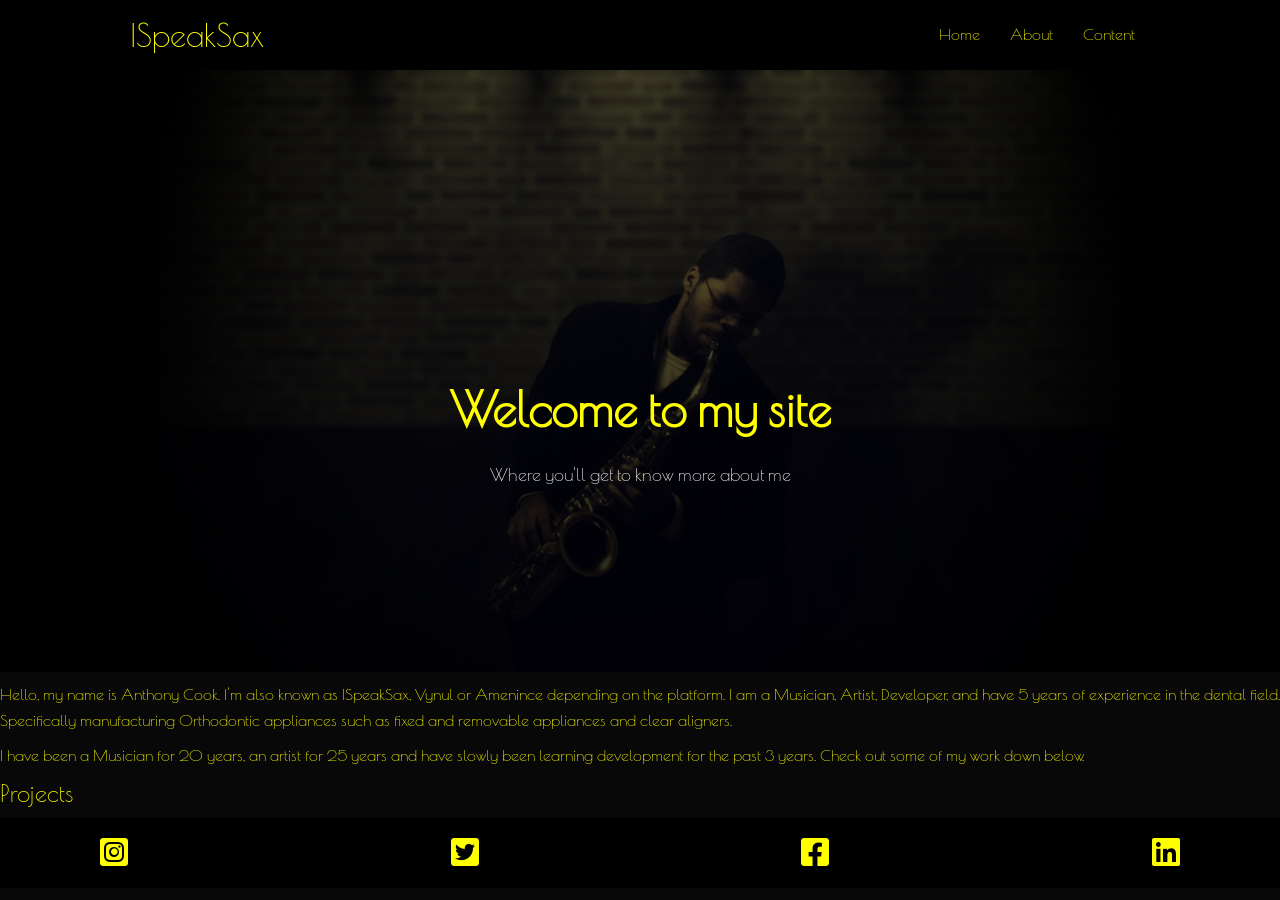
==== index.html @ 54378e81 "Revamped ispeaksax site" ====
<!DOCTYPE html>
<html lang="en">
<head>
    <meta charset="UTF-8">
    <meta name="viewport" content="width=device-width, initial-scale=1.0">
    <link rel="stylesheet" href="style.css">
    <link rel="stylesheet" href="https://use.fontawesome.com/releases/v5.15.4/css/all.css"
        integrity="sha384-DyZ88mC6Up2uqS4h/KRgHuoeGwBcD4Ng9SiP4dIRy0EXTlnuz47vAwmeGwVChigm" crossorigin="anonymous">
    <link href="https://fonts.googleapis.com/css2?family=Poiret+One&family=Source+Sans+Pro:wght@700&display=swap" rel="stylesheet">
    <title>ISpeakSax</title>
</head>
<body>
<header>
    <div class="navigation">
        <!-- ISpeakSax, Home, About, Content -->
        <div class="container flex">
            <h1 class="brand">ISpeakSax</h1>
            <nav>
                <ul>
                    <li><a href="index.html">Home</a></li>
                    <li><a href="about.html">About</a></li>
                    <li><a href="content.html">Content</a></li>
                </ul>
            </nav>
        </div>

        
    </div>

    <section class="home">
        <!-- Title page with picture background -->
        <div class="image-container flex">
            <img src="Sax Pic.jpg" alt="Me playing the saxophone" id="sax">
            <h1 id="landing">Welcome to my site</h1>
            <p id="landing-para">Where you'll get to know more about me</p>
        </div>

    </section>

    <section class="about">
        <!-- Summary of everything I do -->
        <p>Hello, my name is Anthony Cook. I'm also known as ISpeakSax, Vynul or Amenince depending on the platform. I am a Musician, Artist, Developer, and have 5 years of experience in the dental field. Specifically manufacturing Orthodontic appliances such as fixed and removable appliances and clear aligners.</p>
        <p>I have been a Musician for 20 years, an artist for 25 years and have slowly been learning development for the past 3 years. Check out some of my work down below.</p>

    </section>

    <section class="content">
        <!-- Subsection of Dev content, Music, and art -->
        <div class="web">
            <h2 class="md text-center my-2">
                Projects
            </h2>
        </div>

        <div class="music">

        </div>

        <div class="art">

        </div>

    </section>

    <footer class="footer">
        <!-- Instagram, Twitter, Facebook, LinkedIn -->
        <ul class="links flex">
            <li><i class="fab fa-instagram-square"></i></li>
            <li><i class="fab fa-twitter-square"></i></li>
            <li><i class="fab fa-facebook-square"></i></li>
            <li><i class="fab fa-linkedin"></i></li>
        </ul>
        
    </footer>

</header>
</body>
<script type="text/javascript" src="main.js"></script>
</html>
---- style.css ----
* {
    box-sizing: border-box;
    margin: 0;
    padding: 0;
    
}

body {
    font-family: "Poiret One", Arial, Helvetica, sans-serif;
    color: yellow;
    line-height: 1.6;
    background-color: rgb(8, 8, 8);
}

ul {
    list-style-type: none;
}

a {
    text-decoration: none;
    color: yellow;
}

h1,
h2 {
    font-weight: 300;
    line-height: 1.2;
    margin: 10px 0;
}

p {
    margin: 10px 0;
}

img {
    width: 100%;
    opacity: 30%;
}

.image-container {
    max-width: 100%;
    text-align: center;
    position: relative;
    background-color: black;
}

#landing {
    position: absolute;
    max-width: 100%;
    top: 50%;
    font-size: xxx-large;
    font-weight: bolder;
}

.image-container img {
    width: 75%;
    max-height: auto;
}

.image-container p {
    color: rgb(255, 255, 255);
    max-width: 100%;
    position: absolute;
    text-align: center;
    top: 60%;
    padding: 20px;
    font-size: large;
}

/* navigation  */

.navigation {
    background-color: rgb(0, 0, 0);
    height: 70px;
}

.navigation ul {
    display: flex;
}

.navigation a {
    padding: 10px;
    margin: 0 5px;
}

.navigation a:hover {
    background-color: rgba(255, 255, 0, .5);
    transition: .2s ease-in-out;
}

.navigation .flex {
    justify-content: space-between;
}

.container {
    max-width: 1100px;
    margin: 0 auto;
    overflow: auto;
    padding: 0 40px;
}

.flex {
    display: flex;
    justify-content: center;
    align-items: center;
    height: 100%;
}

/* footer  */

.footer {
    font-size: xx-large;
    height: 70px;
    background-color: black;
    position: relative;
    max-height: 100vh;
}

.footer ul {
    display: flex;
    padding: 10px;
    margin: 0 auto;
}

.links {
    max-width: 1100px;
    margin: 0 auto;
    overflow: auto;
    padding: 0 40px;
}

.footer .flex {
    justify-content: space-between;
}

.footer li {
    cursor: pointer;
}

.footer li:hover {
    color: rgb(116, 116, 24);
}
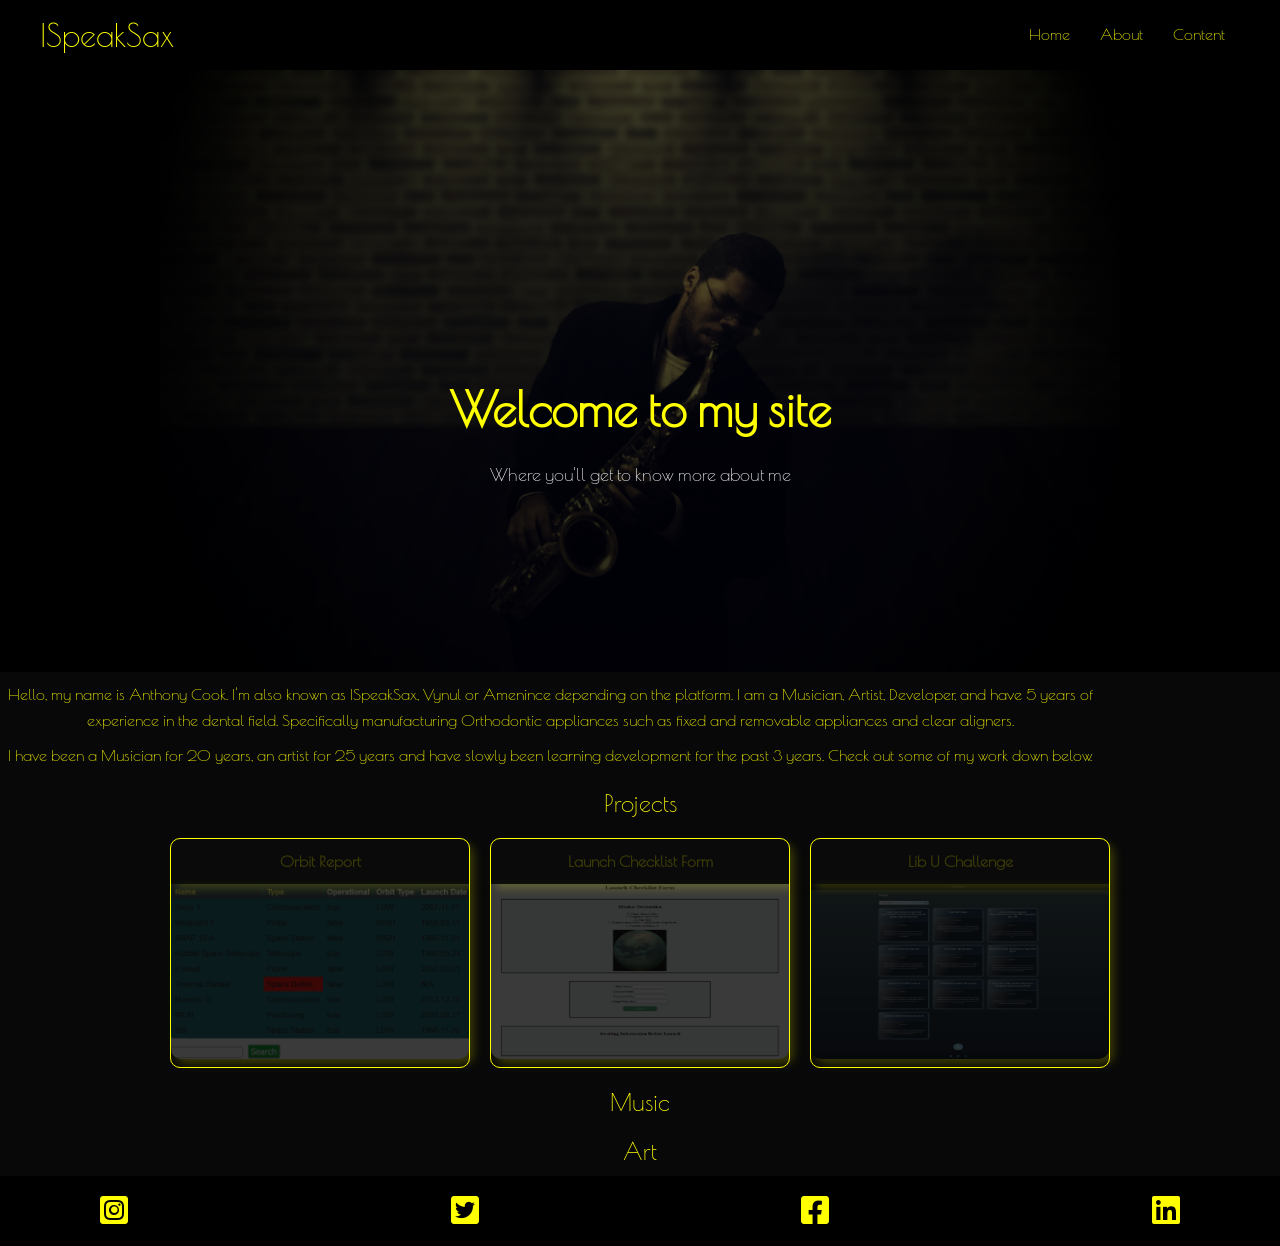
==== commit ac050790: "Started adjusting grid card area" ====
--- a/index.html
+++ b/index.html
@@ -47,17 +47,32 @@
     <section class="content">
         <!-- Subsection of Dev content, Music, and art -->
         <div class="web">
-            <h2 class="md text-center my-2">
+            <h2 class="projects">
                 Projects
             </h2>
+            <div class="card-container flex">
+                <div class="card">
+                    <h4>Orbit Report</h4>
+                    <img src="Orbit Report.png" alt="Orbit Report Project" width="100%">
+                </div>
+                <div class="card">
+                    <h4>Launch Checklist Form</h4>
+                    <img src="Launch Checklist Form.png" alt="Launch Checklist Form" width="100%" height="175px">
+                </div>
+                <div class="card">
+                    <h4>Lib U Challenge</h4>
+                    <img src="Liberty University Code Challenge 4.png" alt="Liberty University Challenge" width="100%" height="175px">
+                </div>
+            </div>
         </div>
 
         <div class="music">
-
+            <h2 class="music-text">Music</h2>
+    
         </div>
 
         <div class="art">
-
+            <h2 class="art-text">Art</h2>
         </div>
 
     </section>
--- a/style.css
+++ b/style.css
@@ -32,7 +32,7 @@
     margin: 10px 0;
 }
 
-img {
+.image-container img {
     width: 100%;
     opacity: 30%;
 }
@@ -85,6 +85,7 @@
 
 .navigation a:hover {
     background-color: rgba(255, 255, 0, .5);
+    border-radius: 5px;
     transition: .2s ease-in-out;
 }
 
@@ -92,11 +93,36 @@
     justify-content: space-between;
 }
 
+.content {
+    display: flex;
+    text-align: center;
+    flex-direction: column;
+    justify-content: center;
+}
+
+.about {
+    text-align: center;
+    max-width: 1100px;
+}
+
+.web {
+    display: flex;
+    flex-direction: column;
+    /* background-color: blueviolet; */
+    max-width: 1100px;
+    height: auto;
+}
+
+.card-container {
+    /* background-color: palevioletred; */
+
+}
+
 .container {
-    max-width: 1100px;
     margin: 0 auto;
     overflow: auto;
     padding: 0 40px;
+    /* background-color: white; */
 }
 
 .flex {
@@ -105,6 +131,57 @@
     align-items: center;
     height: 100%;
 }
+
+.web {
+    align-items: center;
+    align-self: center;
+}
+
+.card {
+    width: 300px;
+    height: 350px auto;
+    /* background-color: white; */
+    margin: 10px;
+    border: 1px solid yellow;
+    border-radius: 10px;
+    
+}
+
+/* .card:hover {
+    cursor: pointer;
+} */
+
+.card:hover h4, .card:hover img{
+    opacity: 100%;
+    cursor: pointer;
+    transition: 0.1s ease-in-out;
+}
+
+.card h4 {
+    background-color: rgb(22, 22, 22);
+    opacity: 20%;
+    width: 100%;
+    padding: 10px;
+    border-top-left-radius: 10px;
+    border-top-right-radius: 10px;
+    filter: drop-shadow(5px 5px 5px yellow);
+}
+
+.card img {
+    width: 100%;
+    opacity: 20%;
+    border-bottom-left-radius: 10px;
+    border-bottom-right-radius: 10px;
+    filter: drop-shadow(5px 5px 5px yellow);
+}
+
+
+
+
+.container .flex {
+    flex-wrap: wrap;
+}
+
 
 /* footer  */
 
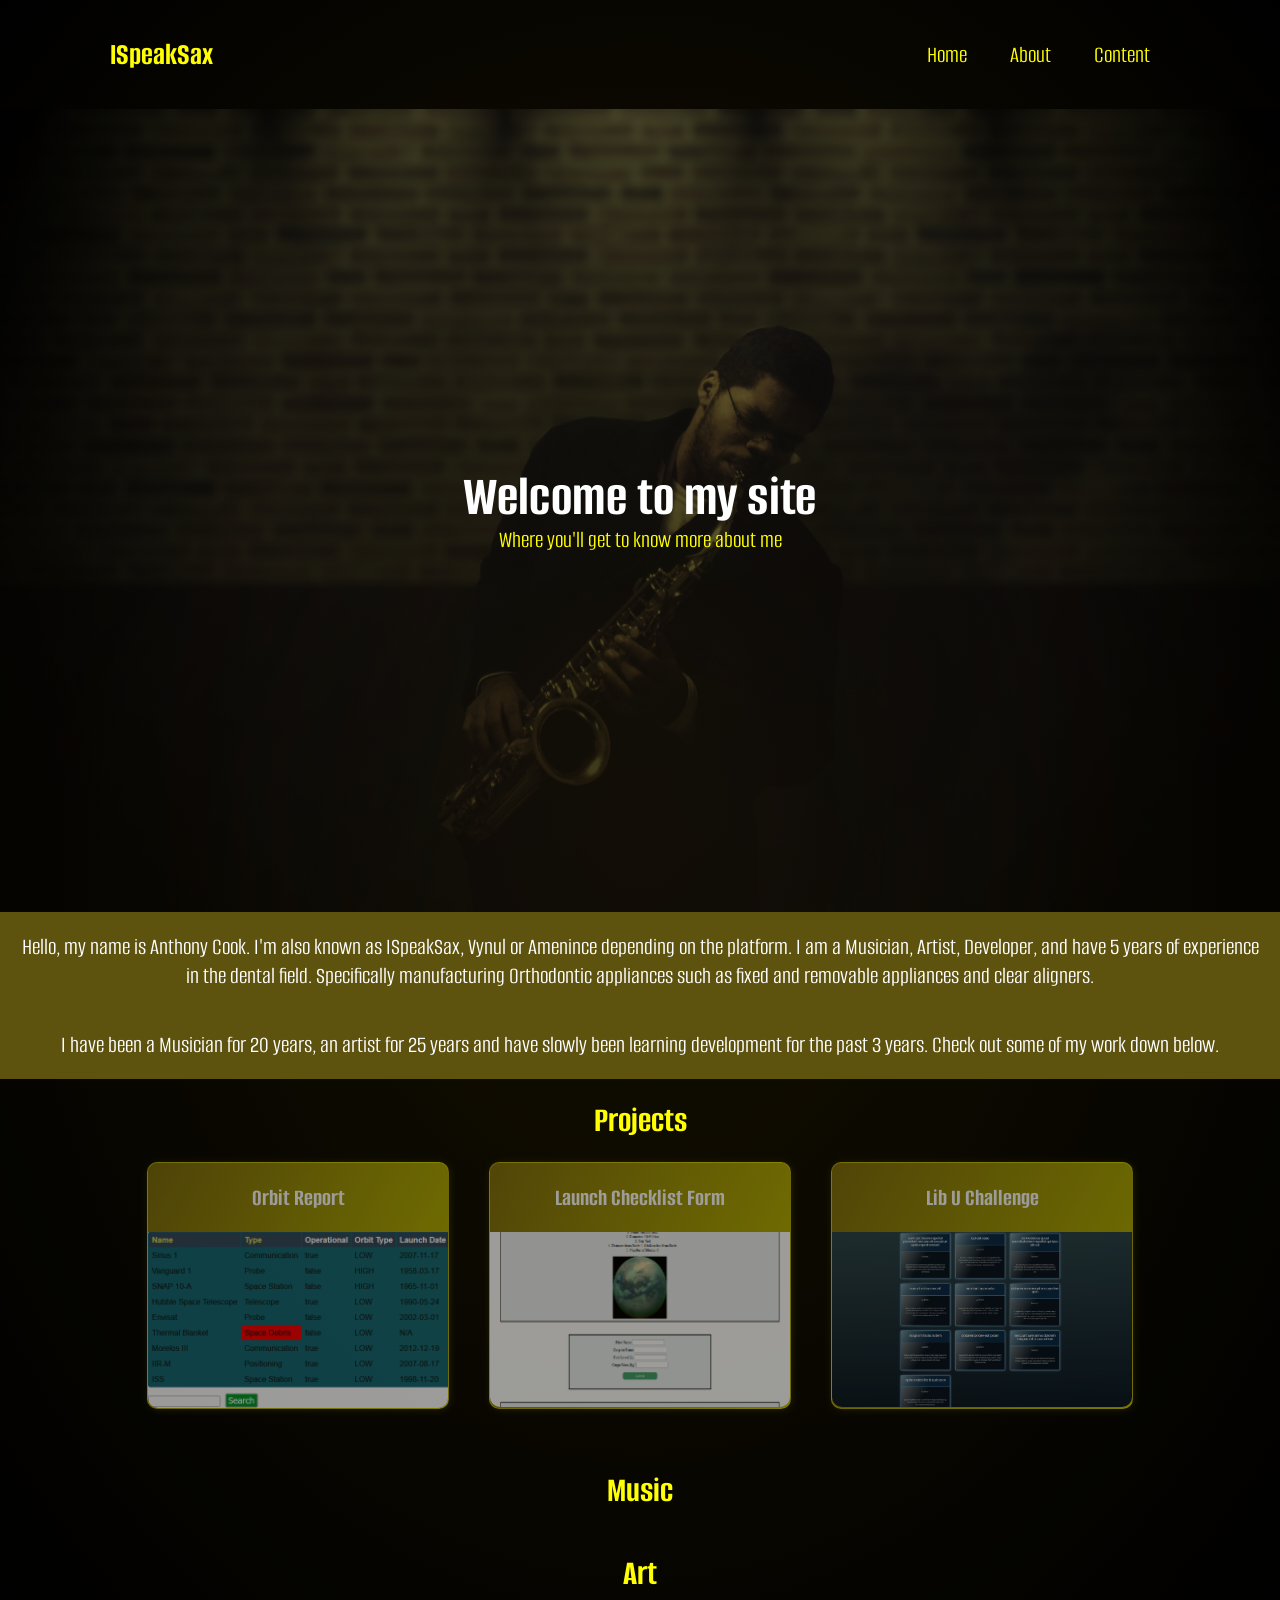
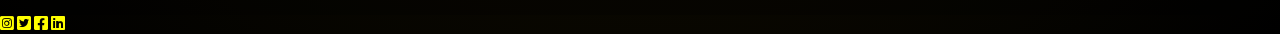
==== commit abb08bb8: "Made site more responsive, made projects clickable links" ====
--- a/index.html
+++ b/index.html
@@ -1,19 +1,22 @@
 <!DOCTYPE html>
 <html lang="en">
+
 <head>
     <meta charset="UTF-8">
     <meta name="viewport" content="width=device-width, initial-scale=1.0">
     <link rel="stylesheet" href="style.css">
     <link rel="stylesheet" href="https://use.fontawesome.com/releases/v5.15.4/css/all.css"
         integrity="sha384-DyZ88mC6Up2uqS4h/KRgHuoeGwBcD4Ng9SiP4dIRy0EXTlnuz47vAwmeGwVChigm" crossorigin="anonymous">
-    <link href="https://fonts.googleapis.com/css2?family=Poiret+One&family=Source+Sans+Pro:wght@700&display=swap" rel="stylesheet">
+    <link href="https://fonts.googleapis.com/css2?family=Poiret+One&family=Source+Sans+Pro:wght@700&display=swap"
+        rel="stylesheet">
     <title>ISpeakSax</title>
 </head>
+
 <body>
-<header>
-    <div class="navigation">
+
+    <section class="navigation">
         <!-- ISpeakSax, Home, About, Content -->
-        <div class="container flex">
+        <div class="nav-bar">
             <h1 class="brand">ISpeakSax</h1>
             <nav>
                 <ul>
@@ -23,24 +26,25 @@
                 </ul>
             </nav>
         </div>
+    </section>
 
-        
-    </div>
 
     <section class="home">
+        <img src="Sax Pic.jpg" alt="Me playing the saxophone" class="sax" width="1920" height="1080">
         <!-- Title page with picture background -->
-        <div class="image-container flex">
-            <img src="Sax Pic.jpg" alt="Me playing the saxophone" id="sax">
+        <div class="home-text">
             <h1 id="landing">Welcome to my site</h1>
             <p id="landing-para">Where you'll get to know more about me</p>
         </div>
-
     </section>
 
     <section class="about">
         <!-- Summary of everything I do -->
-        <p>Hello, my name is Anthony Cook. I'm also known as ISpeakSax, Vynul or Amenince depending on the platform. I am a Musician, Artist, Developer, and have 5 years of experience in the dental field. Specifically manufacturing Orthodontic appliances such as fixed and removable appliances and clear aligners.</p>
-        <p>I have been a Musician for 20 years, an artist for 25 years and have slowly been learning development for the past 3 years. Check out some of my work down below.</p>
+        <p>Hello, my name is Anthony Cook. I'm also known as ISpeakSax, Vynul or Amenince depending on the platform.
+            I am a Musician, Artist, Developer, and have 5 years of experience in the dental field. Specifically
+            manufacturing Orthodontic appliances such as fixed and removable appliances and clear aligners.</p>
+        <p>I have been a Musician for 20 years, an artist for 25 years and have slowly been learning development for
+            the past 3 years. Check out some of my work down below.</p>
 
     </section>
 
@@ -50,25 +54,32 @@
             <h2 class="projects">
                 Projects
             </h2>
-            <div class="card-container flex">
+            <div class="card-container">
                 <div class="card">
-                    <h4>Orbit Report</h4>
-                    <img src="Orbit Report.png" alt="Orbit Report Project" width="100%">
+                    <a href="https://amenince.github.io/orbit-report/" target="_blank">
+                        <h4>Orbit Report</h4>
+                        <img src="Orbit Report.png" alt="Orbit Report Project" width="100%">
+                    </a>
                 </div>
                 <div class="card">
-                    <h4>Launch Checklist Form</h4>
-                    <img src="Launch Checklist Form.png" alt="Launch Checklist Form" width="100%" height="175px">
+                    <a href="https://amenince.github.io/Launch-Checklist-Form/" target="_blank">
+                        <h4>Launch Checklist Form</h4>
+                        <img src="Launch Checklist Form.png" alt="Launch Checklist Form" width="100%" height="175px">
+                    </a>
                 </div>
                 <div class="card">
-                    <h4>Lib U Challenge</h4>
-                    <img src="Liberty University Code Challenge 4.png" alt="Liberty University Challenge" width="100%" height="175px">
+                    <a href="https://amenince.github.io/lib-u-challenge/" target="_blank">
+                        <h4>Lib U Challenge</h4>
+                        <img src="Liberty University Code Challenge 4.png" alt="Liberty University Challenge"
+                            width="100%" height="175px">
+                    </a>
                 </div>
             </div>
         </div>
 
         <div class="music">
             <h2 class="music-text">Music</h2>
-    
+
         </div>
 
         <div class="art">
@@ -77,18 +88,21 @@
 
     </section>
 
-    <footer class="footer">
-        <!-- Instagram, Twitter, Facebook, LinkedIn -->
-        <ul class="links flex">
-            <li><i class="fab fa-instagram-square"></i></li>
-            <li><i class="fab fa-twitter-square"></i></li>
-            <li><i class="fab fa-facebook-square"></i></li>
-            <li><i class="fab fa-linkedin"></i></li>
-        </ul>
-        
-    </footer>
+    <section class="footer">
+        <footer class="foot-container">
+            <!-- Instagram, Twitter, Facebook, LinkedIn -->
+            <nav>
+                <ul class="links">
+                    <li><i class="fab fa-instagram-square"></i></li>
+                    <li><i class="fab fa-twitter-square"></i></li>
+                    <li><i class="fab fa-facebook-square"></i></li>
+                    <li><i class="fab fa-linkedin"></i></li>
+                </ul>
+            </nav>
+        </footer>
+    </section>
 
-</header>
 </body>
 <script type="text/javascript" src="main.js"></script>
+
 </html>
--- a/style.css
+++ b/style.css
@@ -1,219 +1,179 @@
+@import url("https://fonts.googleapis.com/css2?family=Alumni+Sans:ital,wght@0,100;0,400;1,100&display=swap");
+
 * {
-    box-sizing: border-box;
-    margin: 0;
-    padding: 0;
-    
+  box-sizing: border-box;
+  margin: 0;
+  padding: 0;
 }
 
 body {
-    font-family: "Poiret One", Arial, Helvetica, sans-serif;
-    color: yellow;
-    line-height: 1.6;
-    background-color: rgb(8, 8, 8);
+  display: grid;
+  font-family: "Alumni Sans", Arial, Helvetica, sans-serif;
+  max-width: 100%;
+  min-height: 100vh;
+  background: radial-gradient(rgb(27, 21, 1), rgb(0, 0, 0));
+  overflow-x: hidden;
 }
 
-ul {
-    list-style-type: none;
+.navigation {
+  display: flex;
+  width: 100vw;
+  /* background-color: red; */
+  place-content: center;
 }
 
-a {
-    text-decoration: none;
-    color: yellow;
+.nav-bar {
+  display: inline-flex;
+  width: 1100px;
+  place-content: space-between;
+  place-items: center;
+  padding: 20px;
+  overflow: auto;
+  /* background-color: yellow; */
 }
 
-h1,
-h2 {
-    font-weight: 300;
-    line-height: 1.2;
-    margin: 10px 0;
+.brand {
+  font-size: xx-large;
+  color: yellow;
 }
 
-p {
-    margin: 10px 0;
+.nav-bar a {
+  color: white;
+  padding: 20px;
+  font-size: x-large;
 }
 
-.image-container img {
-    width: 100%;
-    opacity: 30%;
+.nav-bar a:hover {
+  cursor: pointer;
+  background-color: rgb(94, 82, 15);
+  transition: 0.2s ease-in-out;
 }
 
-.image-container {
-    max-width: 100%;
-    text-align: center;
-    position: relative;
-    background-color: black;
+.nav-bar a,
+li {
+  display: inline-flex;
+  text-decoration: none;
+  list-style: none;
+  color: yellow;
 }
 
-#landing {
-    position: absolute;
-    max-width: 100%;
-    top: 50%;
-    font-size: xxx-large;
-    font-weight: bolder;
+.home {
+  display: flex;
 }
 
-.image-container img {
-    width: 75%;
-    max-height: auto;
+.home img {
+  width: 100vw;
+  height: auto;
+  position: relative;
+  object-fit: cover;
+  opacity: 30%;
 }
 
-.image-container p {
-    color: rgb(255, 255, 255);
-    max-width: 100%;
-    position: absolute;
-    text-align: center;
-    top: 60%;
-    padding: 20px;
-    font-size: large;
+.home-text {
+  width: 100vw;
+  height: auto;
+  text-align: center;
+  position: absolute;
+  place-self: center;
+  padding: 20px;
+  /* position: absolute; */
 }
 
-/* navigation  */
-
-.navigation {
-    background-color: rgb(0, 0, 0);
-    height: 70px;
+.home h1 {
+  font-size: xxx-large;
+  scale: 1.2;
+  color: white;
 }
 
-.navigation ul {
-    display: flex;
+.home p {
+  color: yellow;
+  font-size: x-large;
 }
 
-.navigation a {
-    padding: 10px;
-    margin: 0 5px;
+.about {
+  background-color: rgb(94, 82, 15);
+  width: 100vw;
 }
 
-.navigation a:hover {
-    background-color: rgba(255, 255, 0, .5);
-    border-radius: 5px;
-    transition: .2s ease-in-out;
-}
-
-.navigation .flex {
-    justify-content: space-between;
+.about p {
+  text-align: center;
+  place-content: center;
+  font-size: x-large;
+  padding: 20px;
+  display: flex;
+  color: white;
 }
 
 .content {
-    display: flex;
-    text-align: center;
-    flex-direction: column;
-    justify-content: center;
+  place-self: center;
+  text-align: center;
+  color: yellow;
+  width: 100%;
+  height: auto;
+  background-color: rgba(0, 0, 0, 0.288);
 }
 
-.about {
-    text-align: center;
-    max-width: 1100px;
-}
-
-.web {
-    display: flex;
-    flex-direction: column;
-    /* background-color: blueviolet; */
-    max-width: 1100px;
-    height: auto;
+.web,
+.music,
+.art {
+  display: flex;
+  flex-direction: column;
+  flex-wrap: wrap;
+  padding: 20px;
+  font-size: x-large;
+  max-width: 100vw;
 }
 
 .card-container {
-    /* background-color: palevioletred; */
-
-}
-
-.container {
-    margin: 0 auto;
-    overflow: auto;
-    padding: 0 40px;
-    /* background-color: white; */
-}
-
-.flex {
-    display: flex;
-    justify-content: center;
-    align-items: center;
-    height: 100%;
-}
-
-.web {
-    align-items: center;
-    align-self: center;
+  display: flex;
+  flex-wrap: wrap;
+  max-width: 100vw;
+  place-content: center;
 }
 
 .card {
-    width: 300px;
-    height: 350px auto;
-    /* background-color: white; */
-    margin: 10px;
-    border: 1px solid yellow;
-    border-radius: 10px;
-    
+  /* padding: 20px; */
+  background: linear-gradient(
+    120deg,
+    rgba(185, 160, 20, 0.671),
+    rgba(255, 255, 0, 0.74)
+  );
+  color: white;
+  display: flex;
+  flex-direction: column;
+  margin: 20px;
+  place-content: space-between;
+  border: 1px solid rgba(255, 255, 0, 0.37);
+  border-radius: 10px;
+  box-shadow: 1px 1px 10px rgba(255, 255, 0, 0.158);
+  opacity: 60%;
 }
 
-/* .card:hover {
-    cursor: pointer;
-} */
-
-.card:hover h4, .card:hover img{
-    opacity: 100%;
-    cursor: pointer;
-    transition: 0.1s ease-in-out;
+.card:hover {
+  cursor: pointer;
+  scale: 1.05;
+  opacity: 100%;
+  transition: 0.2s ease-in-out;
 }
 
 .card h4 {
-    background-color: rgb(22, 22, 22);
-    opacity: 20%;
-    width: 100%;
-    padding: 10px;
-    border-top-left-radius: 10px;
-    border-top-right-radius: 10px;
-    filter: drop-shadow(5px 5px 5px yellow);
+  padding: 20px;
+  font-size: x-large;
 }
 
 .card img {
-    width: 100%;
-    opacity: 20%;
-    border-bottom-left-radius: 10px;
-    border-bottom-right-radius: 10px;
-    filter: drop-shadow(5px 5px 5px yellow);
+  width: 300px;
+  object-fit: cover;
+  border-radius: 0 0 10px 10px;
+  /* opacity: 60%; */
 }
 
-
-
-
-.container .flex {
-    flex-wrap: wrap;
+.card a {
+  display: flex;
+  flex-direction: column;
+  list-style: none;
+  text-decoration: none;
+  color: white;
+  /* background-color: red; */
+  border-radius: 10px;
 }
-
-
-/* footer  */
-
-.footer {
-    font-size: xx-large;
-    height: 70px;
-    background-color: black;
-    position: relative;
-    max-height: 100vh;
-}
-
-.footer ul {
-    display: flex;
-    padding: 10px;
-    margin: 0 auto;
-}
-
-.links {
-    max-width: 1100px;
-    margin: 0 auto;
-    overflow: auto;
-    padding: 0 40px;
-}
-
-.footer .flex {
-    justify-content: space-between;
-}
-
-.footer li {
-    cursor: pointer;
-}
-
-.footer li:hover {
-    color: rgb(116, 116, 24);
-}
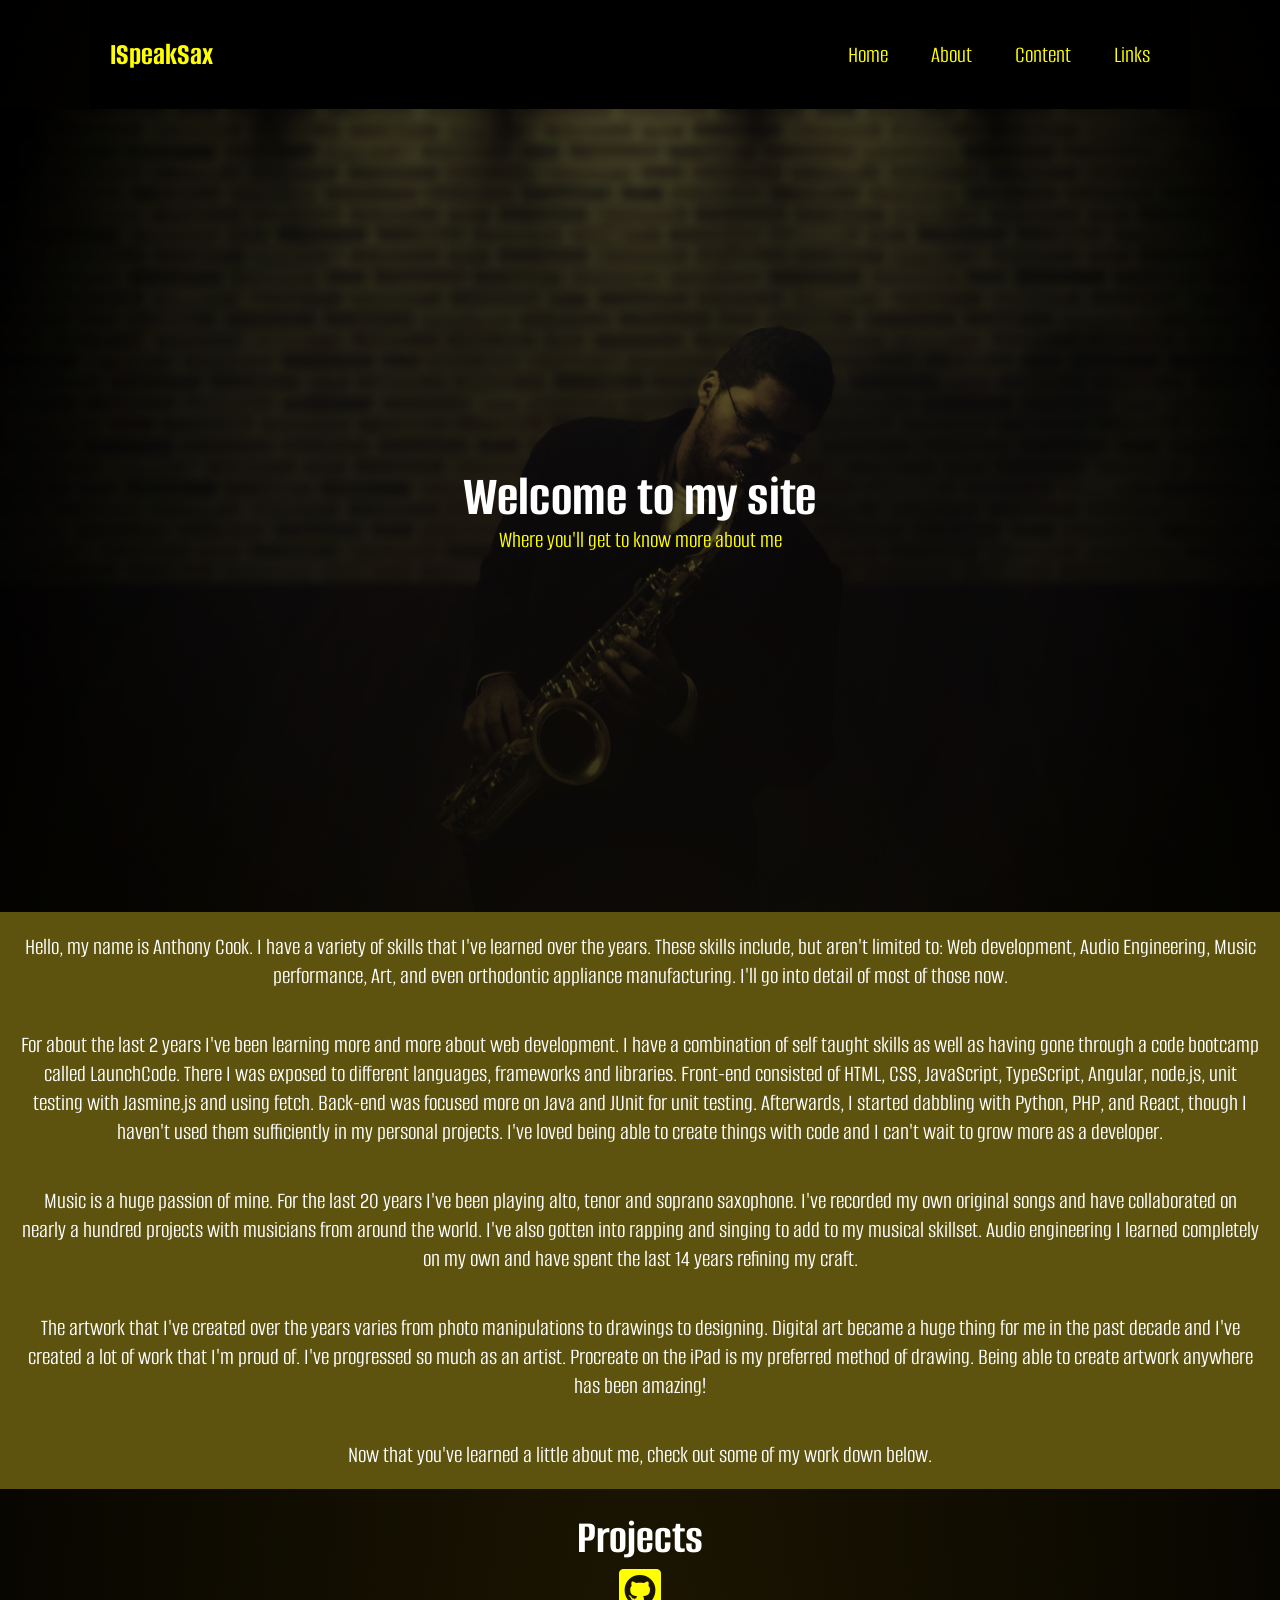
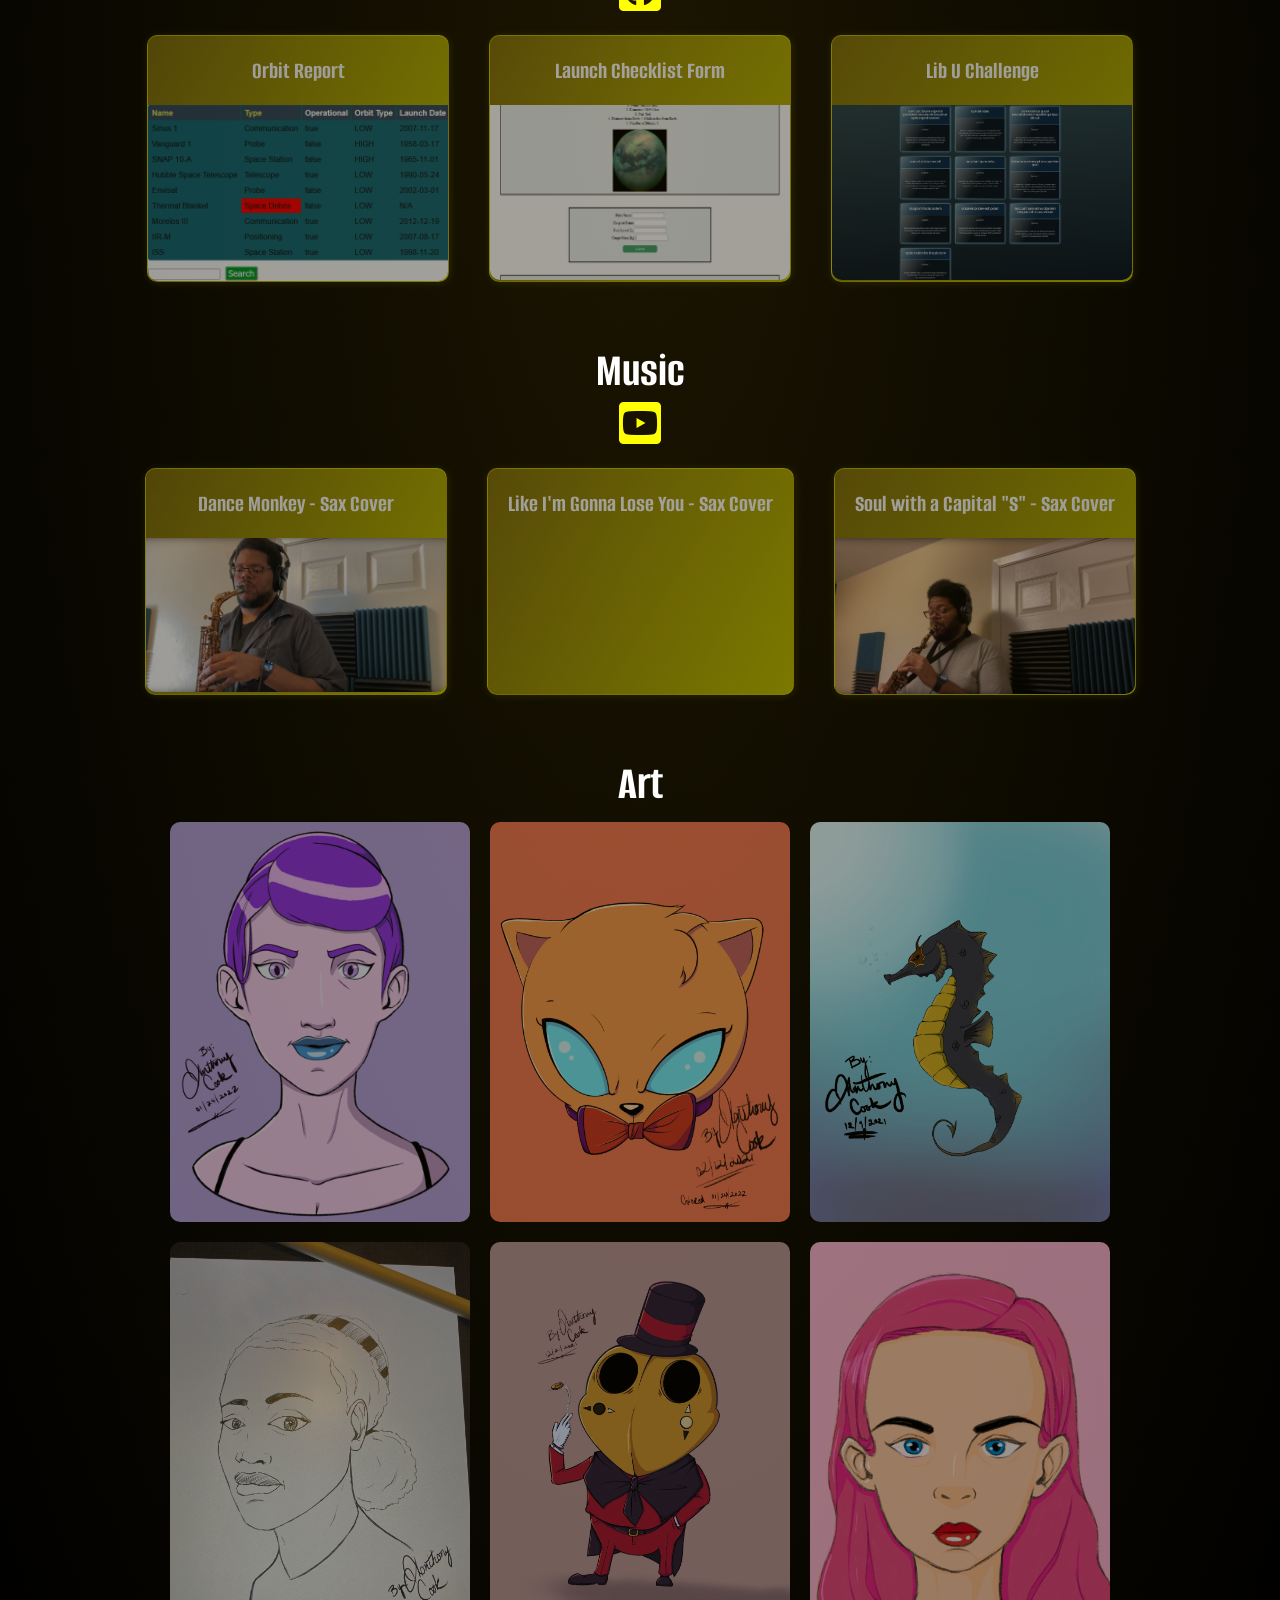
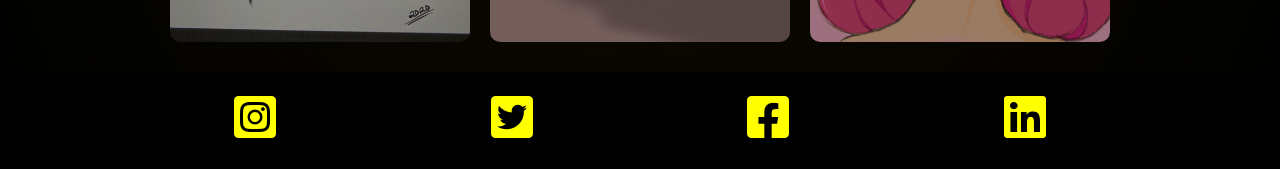
==== commit f74b24e7: "Made final touches to site" ====
--- a/index.html
+++ b/index.html
@@ -5,6 +5,7 @@
     <meta charset="UTF-8">
     <meta name="viewport" content="width=device-width, initial-scale=1.0">
     <link rel="stylesheet" href="style.css">
+    <link rel="javascript" defer href="main.js">
     <link rel="stylesheet" href="https://use.fontawesome.com/releases/v5.15.4/css/all.css"
         integrity="sha384-DyZ88mC6Up2uqS4h/KRgHuoeGwBcD4Ng9SiP4dIRy0EXTlnuz47vAwmeGwVChigm" crossorigin="anonymous">
     <link href="https://fonts.googleapis.com/css2?family=Poiret+One&family=Source+Sans+Pro:wght@700&display=swap"
@@ -20,16 +21,17 @@
             <h1 class="brand">ISpeakSax</h1>
             <nav>
                 <ul>
-                    <li><a href="index.html">Home</a></li>
-                    <li><a href="about.html">About</a></li>
-                    <li><a href="content.html">Content</a></li>
+                    <li><a href="#home">Home</a></li>
+                    <li><a href="#about">About</a></li>
+                    <li><a href="#content">Content</a></li>
+                    <li><a href="#links">Links</a></li>
                 </ul>
             </nav>
         </div>
     </section>
 
 
-    <section class="home">
+    <section class="home" id="home">
         <img src="Sax Pic.jpg" alt="Me playing the saxophone" class="sax" width="1920" height="1080">
         <!-- Title page with picture background -->
         <div class="home-text">
@@ -38,22 +40,39 @@
         </div>
     </section>
 
-    <section class="about">
+    <section class="about" id="about">
         <!-- Summary of everything I do -->
-        <p>Hello, my name is Anthony Cook. I'm also known as ISpeakSax, Vynul or Amenince depending on the platform.
-            I am a Musician, Artist, Developer, and have 5 years of experience in the dental field. Specifically
-            manufacturing Orthodontic appliances such as fixed and removable appliances and clear aligners.</p>
-        <p>I have been a Musician for 20 years, an artist for 25 years and have slowly been learning development for
-            the past 3 years. Check out some of my work down below.</p>
+        <p>Hello, my name is Anthony Cook. I have a variety of skills that I've learned over the years. These skills
+            include, but aren't limited to: Web development, Audio Engineering, Music performance, Art, and even
+            orthodontic appliance manufacturing. I'll go into detail of most of those now.</p>
+        <p>For about the last 2 years I've been learning more and more about web development. I have a combination of
+            self taught skills as well as having gone through a code bootcamp called LaunchCode. There I was exposed to
+            different languages, frameworks and libraries. Front-end consisted of HTML, CSS, JavaScript, TypeScript,
+            Angular, node.js, unit testing with Jasmine.js and using fetch. Back-end was focused more on Java and JUnit
+            for unit testing. Afterwards, I started dabbling with Python, PHP, and React, though I haven't used them
+            sufficiently in my personal projects. I've loved being able to create things with code and I can't wait to
+            grow more as a developer. </p>
+        <p>Music is a huge passion of mine. For the last 20 years I've been playing alto, tenor and soprano saxophone.
+            I've recorded my own original songs and have collaborated on nearly a hundred projects with musicians from
+            around the world. I've also gotten into rapping and singing to add to my musical skillset. Audio engineering
+            I learned completely on my own and have spent the last 14 years refining my craft.</p>
+        <p>The artwork that I've created over the years varies from photo manipulations to drawings to designing.
+            Digital art became a huge thing for me in the past decade and I've created a lot of work that I'm proud of.
+            I've progressed so much as an artist. Procreate on the iPad is my preferred method of drawing. Being able to
+            create artwork anywhere has been amazing!</p>
+        <p>Now that you've learned a little about me, check out some of my work down below.</p>
 
     </section>
 
-    <section class="content">
+    <section class="content" id="content">
         <!-- Subsection of Dev content, Music, and art -->
         <div class="web">
             <h2 class="projects">
                 Projects
             </h2>
+            <a href="https://github.com/Amenince/" target="_blank">
+                <li><i class="fab fa-github-square"></i></li>
+            </a>
             <div class="card-container">
                 <div class="card">
                     <a href="https://amenince.github.io/orbit-report/" target="_blank">
@@ -79,24 +98,62 @@
 
         <div class="music">
             <h2 class="music-text">Music</h2>
-
+            <a href="https://www.youtube.com/c/ispeaksax" target="_blank">
+                <li><i class="fab fa-youtube-square"></i></li>
+            </a>
+            <div class="music-container">
+                <div class="card">
+                    <a href="https://www.youtube.com/watch?v=2vs6IHyzeOs" target="_blank">
+                        <h4>Dance Monkey - Sax Cover</h4>
+                        <img src="Dance Monkey Cover.png" alt="">
+                    </a>
+                </div>
+                <div class="card">
+                    <a href="https://www.youtube.com/watch?v=L5eUDcwKcqo" target="_blank">
+                        <h4>Like I'm Gonna Lose You - Sax Cover</h4>
+                        <img src="Like I'm Gonna Lose You - Sax Cover.png" alt="">
+                    </a>
+                </div>
+                <div class="card">
+                    <a href="https://www.youtube.com/watch?v=a9vd3JEE-C0" target="_blank">
+                        <h4>Soul with a Capital "S" - Sax Cover</h4>
+                        <img src="Soul with a Capital S - Cover.png" alt="">
+                    </a>
+                </div>
+            </div>
         </div>
 
         <div class="art">
             <h2 class="art-text">Art</h2>
+            <div class="art-container">
+                <img src="Purple Girl.PNG" alt="" width="300px" height="400px">
+                <img src="Cat.PNG" alt="" width="300px" height="400px">
+                <img src="Seahorse.JPG" alt="" width="300px" height="400px">
+                <img src="Portrait.jpg" alt="" width="300px" height="400px">
+                <img src="Gentleman.JPG" alt="" width="300px" height="400px">
+                <img src="Pink Girl.PNG" alt="" width="300px" height="400px">
+            </div>
         </div>
 
     </section>
 
-    <section class="footer">
+    <section class="footer" id="links">
         <footer class="foot-container">
             <!-- Instagram, Twitter, Facebook, LinkedIn -->
             <nav>
                 <ul class="links">
-                    <li><i class="fab fa-instagram-square"></i></li>
-                    <li><i class="fab fa-twitter-square"></i></li>
-                    <li><i class="fab fa-facebook-square"></i></li>
-                    <li><i class="fab fa-linkedin"></i></li>
+                    <a href="https://www.instagram.com/ispeaksax/" target="_blank">
+                        <li><i class="fab fa-instagram-square"></i></li>
+                    </a>
+                    <a href="https://www.twitter.com/ispeaksax/" target="_blank">
+                        <li><i class="fab fa-twitter-square"></i></li>
+                    </a>
+                    <a href="https://www.facebook.com/ispeaksax/" target="_blank">
+                        <li><i class="fab fa-facebook-square"></i></li>
+                    </a>
+                    <a href="https://www.linkedin.com/in/anthonyscook/" target="_blank">
+                        <li><i class="fab fa-linkedin"></i></li>
+                    </a>
                 </ul>
             </nav>
         </footer>
--- a/style.css
+++ b/style.css
@@ -13,6 +13,7 @@
   min-height: 100vh;
   background: radial-gradient(rgb(27, 21, 1), rgb(0, 0, 0));
   overflow-x: hidden;
+  scroll-behavior: smooth;
 }
 
 .navigation {
@@ -29,6 +30,7 @@
   place-items: center;
   padding: 20px;
   overflow: auto;
+  background-color: black;
   /* background-color: yellow; */
 }
 
@@ -50,7 +52,9 @@
 }
 
 .nav-bar a,
-li {
+.nav-bar li,
+.web li,
+.music li {
   display: inline-flex;
   text-decoration: none;
   list-style: none;
@@ -104,13 +108,18 @@
   color: white;
 }
 
+h2 {
+  font-size: xxx-large;
+}
+
 .content {
   place-self: center;
   text-align: center;
-  color: yellow;
-  width: 100%;
-  height: auto;
-  background-color: rgba(0, 0, 0, 0.288);
+  width: 1100px;
+  color: white;
+  /* width: 100%; */
+  height: 100%;
+  /* background-color: rgba(255, 255, 255, 0.021); */
 }
 
 .web,
@@ -124,11 +133,51 @@
   max-width: 100vw;
 }
 
-.card-container {
+.web li,
+.music li {
+  text-align: center;
+  place-content: center;
+  font-size: xxx-large;
+}
+
+.card-container,
+.music-container {
   display: flex;
   flex-wrap: wrap;
   max-width: 100vw;
   place-content: center;
+}
+
+.art {
+  /* background-color: blue; */
+  width: 100%;
+  height: auto;
+  place-content: center;
+  padding: 20px;
+}
+
+.art-container {
+  display: flex;
+  flex-wrap: wrap;
+  max-width: 1100px;
+  height: auto;
+  place-items: center;
+  place-content: center;
+}
+
+.art img {
+  display: flex;
+  object-fit: cover;
+  margin: 10px;
+  border-radius: 10px;
+  opacity: 60%;
+}
+
+.art img:hover {
+  opacity: 100%;
+  scale: 1.2;
+  z-index: 1;
+  transition: 0.2s ease-in-out;
 }
 
 .card {
@@ -177,3 +226,37 @@
   /* background-color: red; */
   border-radius: 10px;
 }
+
+footer {
+  width: 100vw;
+  background-color: rgb(0, 0, 0);
+  color: white;
+  padding: 20px;
+  place-content: center;
+  place-items: center;
+}
+
+.footer-container {
+  display: flex;
+}
+
+.links {
+  display: flex;
+  text-align: center;
+  place-content: space-evenly;
+  font-size: xxx-large;
+  color: white;
+}
+
+.links li {
+  display: inline-flex;
+  text-decoration: none;
+  list-style: none;
+  color: yellow;
+}
+
+.links li:hover {
+  color: rgb(116, 116, 20);
+  scale: 1.2;
+  transition: 0.2s ease-in-out;
+}
